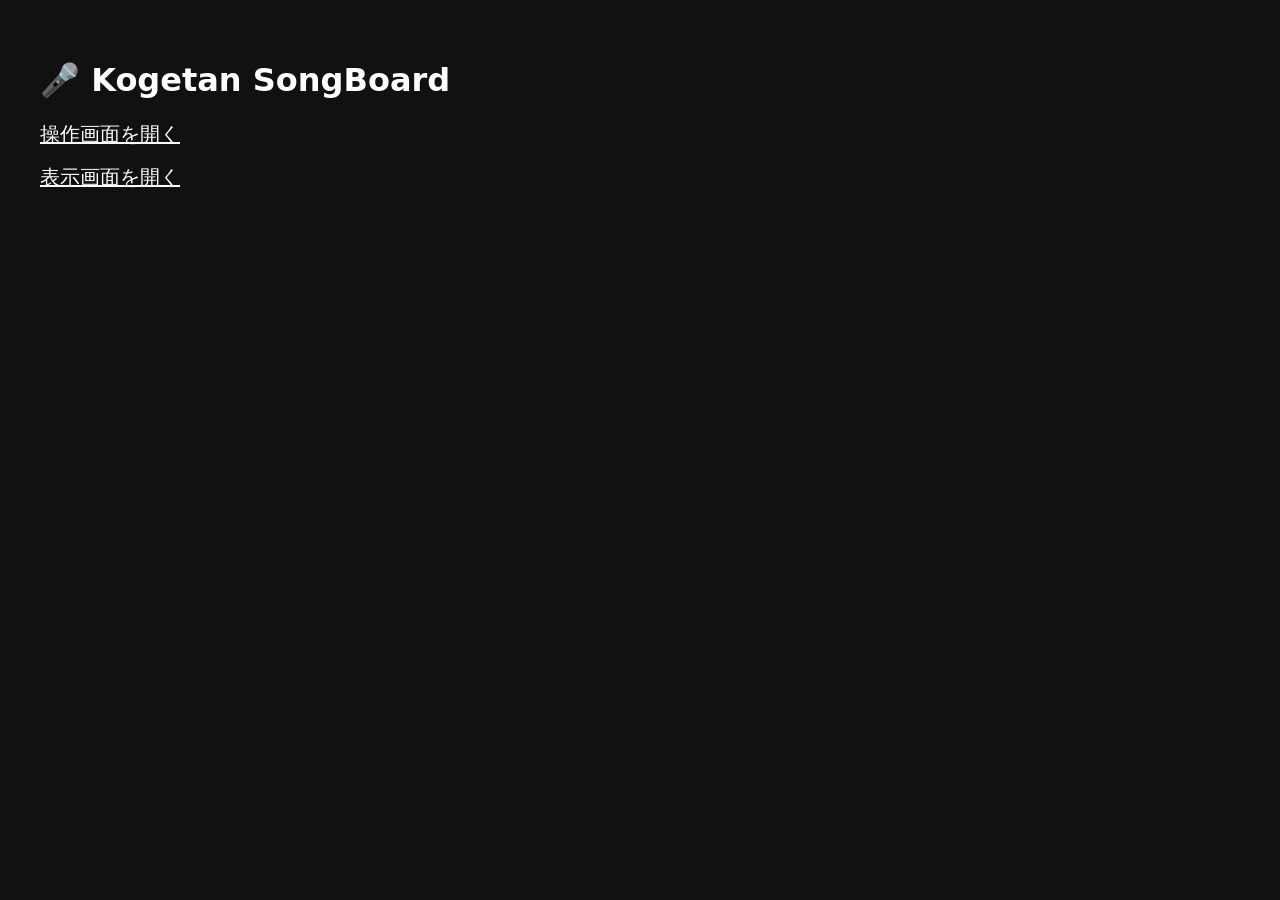
==== index.html @ cda7590a "Add files via upload" ====
<!doctype html>
<html lang="ja">
<head>
  <meta charset="utf-8">
  <title>Kogetan SongBoard</title>
  <meta name="viewport" content="width=device-width, initial-scale=1">
  <style>
    body{font-family:system-ui,"Yu Gothic",Meiryo,sans-serif;background:#111;color:#fff;padding:32px}
    a{color:#fff;font-size:20px;display:block;margin:16px 0}
  </style>
</head>
<body>
  <h1>🎤 Kogetan SongBoard</h1>
  <a href="./control.html">操作画面を開く</a>
  <a href="./view.html">表示画面を開く</a>
</body>
</html>
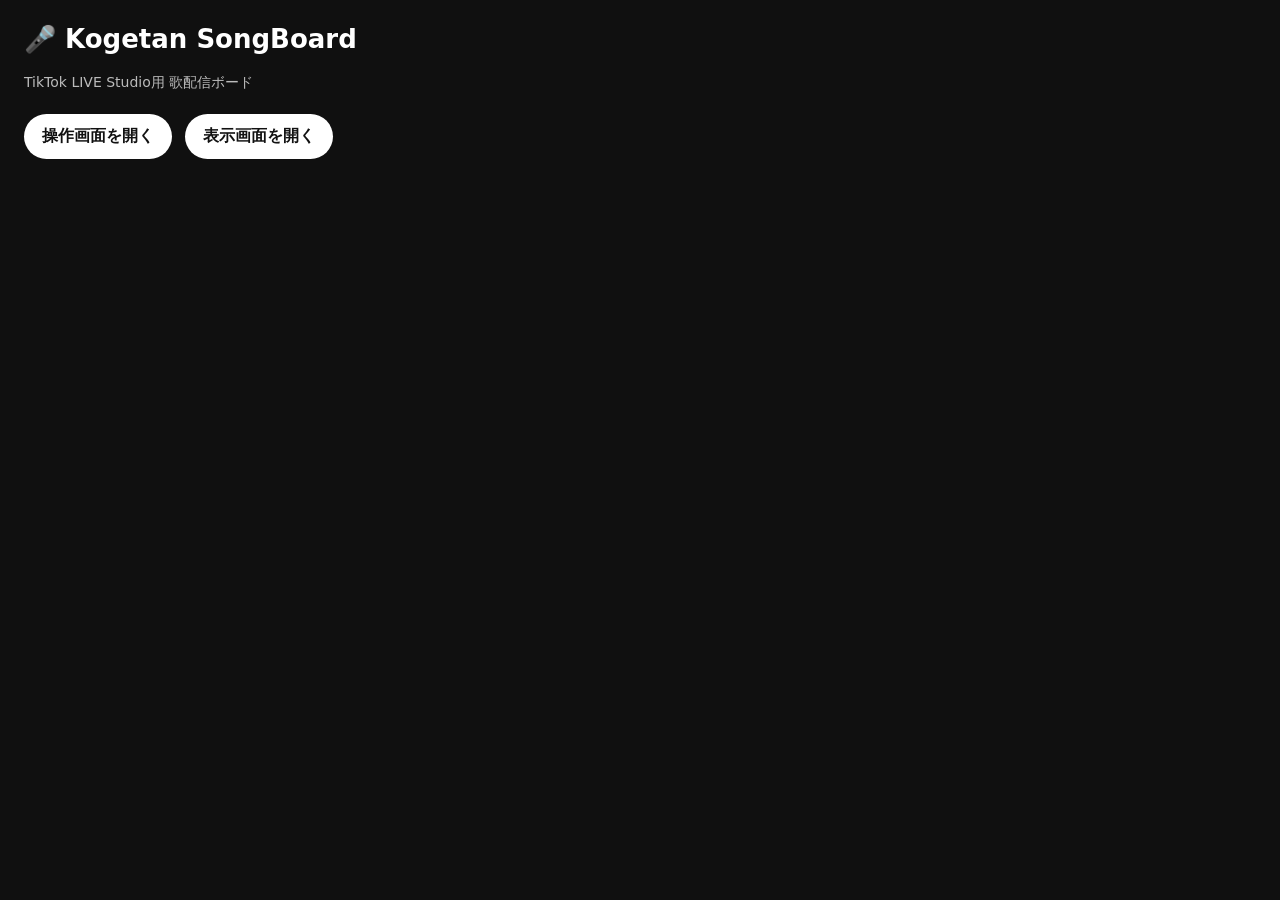
==== commit 649bcf51: "Add files via upload" ====
--- a/index.html
+++ b/index.html
@@ -1,17 +1,17 @@
 <!doctype html>
 <html lang="ja">
 <head>
-  <meta charset="utf-8">
-  <title>Kogetan SongBoard</title>
-  <meta name="viewport" content="width=device-width, initial-scale=1">
-  <style>
-    body{font-family:system-ui,"Yu Gothic",Meiryo,sans-serif;background:#111;color:#fff;padding:32px}
-    a{color:#fff;font-size:20px;display:block;margin:16px 0}
-  </style>
+<meta charset="utf-8">
+<title>Kogetan SongBoard</title>
+<meta name="viewport" content="width=device-width, initial-scale=1">
+<link rel="stylesheet" href="./style.css">
 </head>
-<body>
-  <h1>🎤 Kogetan SongBoard</h1>
-  <a href="./control.html">操作画面を開く</a>
-  <a href="./view.html">表示画面を開く</a>
+<body class="home-body">
+<main class="home">
+<h1>🎤 Kogetan SongBoard</h1>
+<p>TikTok LIVE Studio用 歌配信ボード</p>
+<a href="./control.html">操作画面を開く</a>
+<a href="./view.html">表示画面を開く</a>
+</main>
 </body>
 </html>
--- a/style.css
+++ b/style.css
@@ -0,0 +1,2 @@
+:root{--panel-width:285px;--glass-bg:rgba(0,0,0,.26);--glass-border:rgba(255,255,255,.22);--text:rgba(255,255,255,.96);--muted:rgba(255,255,255,.78)}
+*{box-sizing:border-box}html,body{margin:0;padding:0}.view-body{background:transparent;overflow:hidden;font-family:"Yu Gothic","Meiryo",system-ui,sans-serif}.songboard{width:var(--panel-width);padding:10px;color:var(--text)}.glass-card{margin-bottom:10px;padding:15px 16px;border-radius:20px;background:var(--glass-bg);border:1px solid var(--glass-border);box-shadow:0 12px 34px rgba(0,0,0,.24);backdrop-filter:blur(14px);-webkit-backdrop-filter:blur(14px)}.section-title{margin-bottom:10px;font-size:12px;font-weight:900;letter-spacing:.11em;color:var(--muted)}.request-title{display:flex;justify-content:space-between;align-items:center}.status{font-size:10px;padding:4px 8px;border-radius:999px;background:rgba(255,255,255,.16)}.status.closed{opacity:.65}.now-song{min-height:48px;display:flex;justify-content:center;align-items:center;text-align:center;font-size:25px;line-height:1.25;font-weight:900;word-break:break-word;text-shadow:0 2px 12px rgba(0,0,0,.35);transition:opacity .22s ease,transform .22s ease}.now-song.fade{opacity:0;transform:translateY(5px)}.request-list{list-style:none;margin:0;padding:0}.request-list li{padding:3px 0;font-size:16px;line-height:1.45;word-break:break-word;text-shadow:0 2px 10px rgba(0,0,0,.35)}.request-list li::before{content:"♪ ";opacity:.9}.control-body,.home-body{min-height:100vh;background:#101010;color:#fff;font-family:"Yu Gothic","Meiryo",system-ui,sans-serif;padding:24px}.control-panel,.home{max-width:640px}h1{margin:0 0 20px;font-size:26px}label{display:block;margin:16px 0 8px;font-weight:900}input[type=text],textarea{width:100%;border:1px solid #454545;border-radius:14px;background:#1f1f1f;color:#fff;padding:13px;font-size:16px;outline:none}input[type=text]:focus,textarea:focus{border-color:#fff}textarea{min-height:190px;resize:vertical}.toggle-row{display:flex;gap:10px;align-items:center}.toggle-row input{width:20px;height:20px}.button-row{display:flex;gap:10px;flex-wrap:wrap;margin-top:18px}button,.home a{border:0;border-radius:999px;padding:12px 18px;font-weight:900;cursor:pointer;text-decoration:none;display:inline-block;margin:8px 8px 8px 0}button.primary,.home a{background:#fff;color:#111}button:not(.primary){background:#333;color:#fff}.hint,.saved-text,.home p{color:#bbb;font-size:14px}.saved-text{min-height:1.4em}
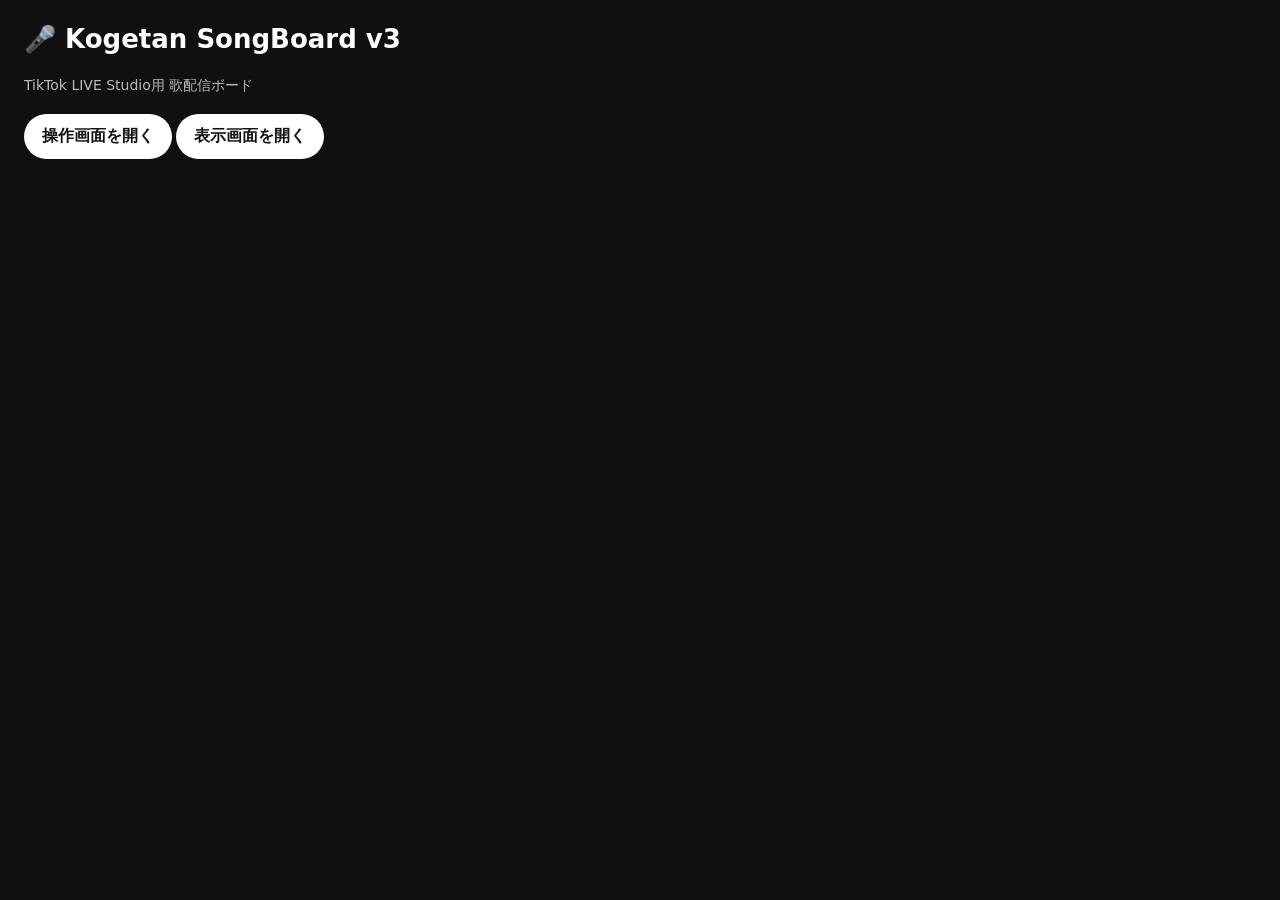
==== commit eb92453f: "Add files via upload" ====
--- a/index.html
+++ b/index.html
@@ -1,17 +1 @@
-<!doctype html>
-<html lang="ja">
-<head>
-<meta charset="utf-8">
-<title>Kogetan SongBoard</title>
-<meta name="viewport" content="width=device-width, initial-scale=1">
-<link rel="stylesheet" href="./style.css">
-</head>
-<body class="home-body">
-<main class="home">
-<h1>🎤 Kogetan SongBoard</h1>
-<p>TikTok LIVE Studio用 歌配信ボード</p>
-<a href="./control.html">操作画面を開く</a>
-<a href="./view.html">表示画面を開く</a>
-</main>
-</body>
-</html>
+<!doctype html><html lang="ja"><head><meta charset="utf-8"><title>Kogetan SongBoard</title><meta name="viewport" content="width=device-width, initial-scale=1"><link rel="stylesheet" href="./style.css"></head><body class="home-body"><main class="home"><h1>🎤 Kogetan SongBoard v3</h1><p>TikTok LIVE Studio用 歌配信ボード</p><a href="./control.html">操作画面を開く</a><a href="./view.html">表示画面を開く</a></main></body></html>
--- a/style.css
+++ b/style.css
@@ -1,2 +1 @@
-:root{--panel-width:285px;--glass-bg:rgba(0,0,0,.26);--glass-border:rgba(255,255,255,.22);--text:rgba(255,255,255,.96);--muted:rgba(255,255,255,.78)}
-*{box-sizing:border-box}html,body{margin:0;padding:0}.view-body{background:transparent;overflow:hidden;font-family:"Yu Gothic","Meiryo",system-ui,sans-serif}.songboard{width:var(--panel-width);padding:10px;color:var(--text)}.glass-card{margin-bottom:10px;padding:15px 16px;border-radius:20px;background:var(--glass-bg);border:1px solid var(--glass-border);box-shadow:0 12px 34px rgba(0,0,0,.24);backdrop-filter:blur(14px);-webkit-backdrop-filter:blur(14px)}.section-title{margin-bottom:10px;font-size:12px;font-weight:900;letter-spacing:.11em;color:var(--muted)}.request-title{display:flex;justify-content:space-between;align-items:center}.status{font-size:10px;padding:4px 8px;border-radius:999px;background:rgba(255,255,255,.16)}.status.closed{opacity:.65}.now-song{min-height:48px;display:flex;justify-content:center;align-items:center;text-align:center;font-size:25px;line-height:1.25;font-weight:900;word-break:break-word;text-shadow:0 2px 12px rgba(0,0,0,.35);transition:opacity .22s ease,transform .22s ease}.now-song.fade{opacity:0;transform:translateY(5px)}.request-list{list-style:none;margin:0;padding:0}.request-list li{padding:3px 0;font-size:16px;line-height:1.45;word-break:break-word;text-shadow:0 2px 10px rgba(0,0,0,.35)}.request-list li::before{content:"♪ ";opacity:.9}.control-body,.home-body{min-height:100vh;background:#101010;color:#fff;font-family:"Yu Gothic","Meiryo",system-ui,sans-serif;padding:24px}.control-panel,.home{max-width:640px}h1{margin:0 0 20px;font-size:26px}label{display:block;margin:16px 0 8px;font-weight:900}input[type=text],textarea{width:100%;border:1px solid #454545;border-radius:14px;background:#1f1f1f;color:#fff;padding:13px;font-size:16px;outline:none}input[type=text]:focus,textarea:focus{border-color:#fff}textarea{min-height:190px;resize:vertical}.toggle-row{display:flex;gap:10px;align-items:center}.toggle-row input{width:20px;height:20px}.button-row{display:flex;gap:10px;flex-wrap:wrap;margin-top:18px}button,.home a{border:0;border-radius:999px;padding:12px 18px;font-weight:900;cursor:pointer;text-decoration:none;display:inline-block;margin:8px 8px 8px 0}button.primary,.home a{background:#fff;color:#111}button:not(.primary){background:#333;color:#fff}.hint,.saved-text,.home p{color:#bbb;font-size:14px}.saved-text{min-height:1.4em}
+:root{--panel-width:285px;--glass-bg:rgba(0,0,0,.22);--glass-border:rgba(160,220,255,.38);--glow:rgba(120,210,255,.24);--text:rgba(255,255,255,.97);--muted:rgba(255,255,255,.80)}*{box-sizing:border-box}html,body{margin:0;padding:0}.view-body{background:transparent;overflow:hidden;width:max-content;height:max-content;font-family:"Yu Gothic","Meiryo",system-ui,sans-serif}.songboard{width:var(--panel-width);color:var(--text);margin:0;padding:0}.songboard.size-s{--panel-width:250px}.songboard.size-m{--panel-width:285px}.songboard.size-l{--panel-width:330px}.songboard.theme-pink{--glass-bg:rgba(255,115,185,.25);--glass-border:rgba(255,210,235,.55);--glow:rgba(255,120,200,.35)}.songboard.theme-white{--glass-bg:rgba(255,255,255,.22);--glass-border:rgba(255,255,255,.62);--glow:rgba(255,255,255,.30)}.songboard.theme-yellow{--glass-bg:rgba(255,210,85,.24);--glass-border:rgba(255,240,170,.58);--glow:rgba(255,210,70,.34)}.songboard.theme-sky{--glass-bg:rgba(75,190,255,.22);--glass-border:rgba(170,230,255,.58);--glow:rgba(80,200,255,.34)}.glass-card{margin:0 0 8px 0;padding:15px 16px;border-radius:20px;background:var(--glass-bg);border:1px solid var(--glass-border);box-shadow:0 10px 30px rgba(0,0,0,.22),0 0 22px var(--glow) inset,0 0 18px var(--glow);backdrop-filter:blur(16px) saturate(1.2);-webkit-backdrop-filter:blur(16px) saturate(1.2)}.glass-card:last-child{margin-bottom:0}.section-title{margin-bottom:10px;font-size:12px;font-weight:900;letter-spacing:.11em;color:var(--muted);text-shadow:0 2px 10px rgba(0,0,0,.35)}.request-title{display:flex;justify-content:space-between;align-items:center}.status{font-size:10px;padding:4px 8px;border-radius:999px;background:rgba(255,255,255,.18);border:1px solid rgba(255,255,255,.2)}.status.closed{opacity:.65}.now-song{min-height:48px;display:flex;justify-content:center;align-items:center;text-align:center;font-size:25px;line-height:1.25;font-weight:900;word-break:break-word;text-shadow:0 2px 12px rgba(0,0,0,.42);transition:opacity .22s ease,transform .22s ease}.size-s .now-song{font-size:22px}.size-l .now-song{font-size:29px}.now-song.fade{opacity:0;transform:translateY(5px)}.request-list{list-style:none;margin:0;padding:0}.request-list li{padding:3px 0;font-size:16px;line-height:1.45;word-break:break-word;text-shadow:0 2px 10px rgba(0,0,0,.40)}.size-s .request-list li{font-size:14px}.size-l .request-list li{font-size:18px}.request-list li::before{content:"♪ ";opacity:.9}.control-body,.home-body{min-height:100vh;background:#101010;color:#fff;font-family:"Yu Gothic","Meiryo",system-ui,sans-serif;padding:24px}.control-panel,.home{max-width:680px}h1{margin:0 0 20px;font-size:26px}h2{font-size:16px;margin:18px 0 10px}label{display:block;margin:16px 0 8px;font-weight:900}input[type=text],textarea{width:100%;border:1px solid #454545;border-radius:14px;background:#1f1f1f;color:#fff;padding:13px;font-size:16px;outline:none}input[type=text]:focus,textarea:focus{border-color:#fff}textarea{min-height:175px;resize:vertical}.settings-box{margin-top:16px;padding:16px;border:1px solid #333;border-radius:18px;background:#181818}.toggle-row{display:flex;gap:10px;align-items:center}.toggle-row input{width:20px;height:20px}.button-row,.option-row{display:flex;gap:10px;flex-wrap:wrap;margin-top:10px}button,.home a{border:0;border-radius:999px;padding:12px 18px;font-weight:900;cursor:pointer;text-decoration:none;display:inline-block;margin:4px 4px 4px 0}button.primary,.home a{background:#fff;color:#111}button:not(.primary){background:#333;color:#fff}button.active{outline:2px solid #fff;background:#555}.hint,.saved-text,.home p{color:#bbb;font-size:14px;line-height:1.6}.saved-text{min-height:1.4em}
